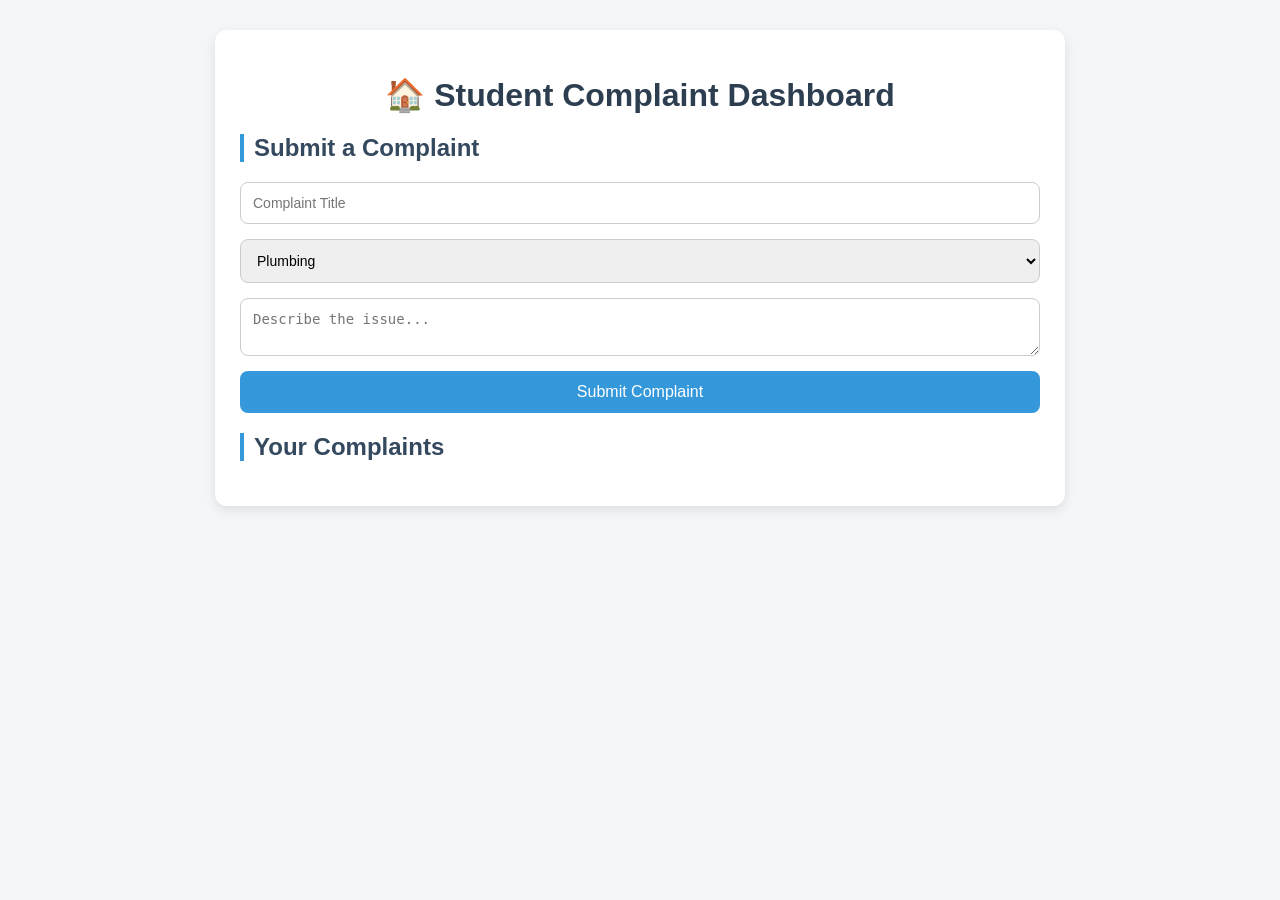
==== index.html @ 3876baae "Add files via upload" ====
<!DOCTYPE html>
<html lang="en">
<head>
  <meta charset="UTF-8">
  <title>Student Dashboard - Hostel Complaint System</title>
  <link rel="stylesheet" href="style.css">
</head>
<body>
  <div class="container">
    <h1>🏠 Student Complaint Dashboard</h1>
    
    <section class="form-section">
      <h2>Submit a Complaint</h2>
      <form id="complaintForm">
        <input type="text" id="title" placeholder="Complaint Title" required>
        <select id="category">
          <option>Plumbing</option>
          <option>Electricity</option>
          <option>Cleaning</option>
        </select>
        <textarea id="description" placeholder="Describe the issue..." required></textarea>
        <button type="submit">Submit Complaint</button>
      </form>
    </section>

    <section class="list-section">
      <h2>Your Complaints</h2>
      <ul id="complaintList"></ul>
    </section>
  </div>
  <script src="script.js"></script>
</body>
</html>
---- style.css ----
/* General Page Setup */
body {
  font-family: "Segoe UI", Tahoma, Geneva, Verdana, sans-serif;
  background: #f4f6f8;
  margin: 0;
  padding: 0;
  color: #333;
}

.container {
  max-width: 800px;
  margin: 30px auto;
  background: #fff;
  padding: 25px;
  border-radius: 12px;
  box-shadow: 0px 4px 12px rgba(0,0,0,0.1);
}

/* Headings */
h1 {
  text-align: center;
  color: #2c3e50;
  margin-bottom: 20px;
}

h2 {
  margin-top: 20px;
  color: #34495e;
  border-left: 4px solid #3498db;
  padding-left: 10px;
}

/* Form Styling */
form {
  display: flex;
  flex-direction: column;
  gap: 15px;
  margin-top: 15px;
}

input, select, textarea {
  padding: 12px;
  border: 1px solid #ccc;
  border-radius: 8px;
  font-size: 14px;
  transition: 0.3s;
}

input:focus, select:focus, textarea:focus {
  border-color: #3498db;
  outline: none;
  box-shadow: 0 0 5px rgba(52,152,219,0.3);
}

button {
  padding: 12px;
  background: #3498db;
  color: white;
  border: none;
  border-radius: 8px;
  font-size: 16px;
  cursor: pointer;
  transition: 0.3s;
}

button:hover {
  background: #2980b9;
}

/* Complaint List */
ul {
  list-style: none;
  padding: 0;
  margin-top: 20px;
}

ul li {
  background: #f9f9f9;
  margin-bottom: 12px;
  padding: 15px;
  border-left: 5px solid #3498db;
  border-radius: 8px;
  box-shadow: 0px 2px 6px rgba(0,0,0,0.05);
}

/* Status colors */
.status-pending {
  color: #e74c3c;
  font-weight: bold;
}

.status-progress {
  color: #f39c12;
  font-weight: bold;
}

.status-resolved {
  color: #27ae60;
  font-weight: bold;
}

/* Filters */
.filter-section {
  display: flex;
  gap: 15px;
  margin: 20px 0;
}
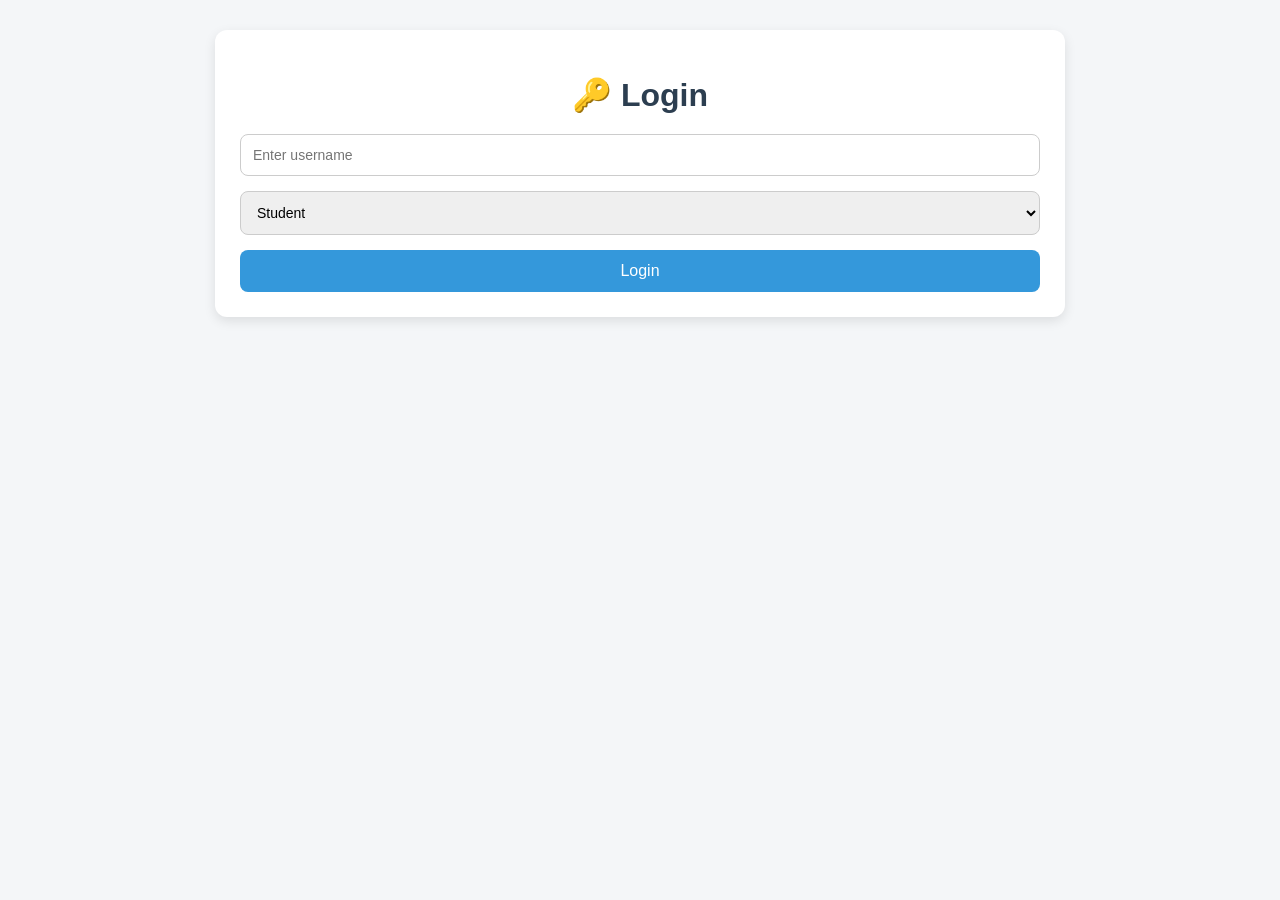
==== commit 2159b959: "Update index.html" ====
--- a/index.html
+++ b/index.html
@@ -2,32 +2,48 @@
 <html lang="en">
 <head>
   <meta charset="UTF-8">
-  <title>Student Dashboard - Hostel Complaint System</title>
+  <title>Hostel Complaint System</title>
   <link rel="stylesheet" href="style.css">
 </head>
 <body>
   <div class="container">
-    <h1>🏠 Student Complaint Dashboard</h1>
-    
-    <section class="form-section">
-      <h2>Submit a Complaint</h2>
-      <form id="complaintForm">
-        <input type="text" id="title" placeholder="Complaint Title" required>
-        <select id="category">
-          <option>Plumbing</option>
-          <option>Electricity</option>
-          <option>Cleaning</option>
+
+    <!-- Login View -->
+    <div id="loginView">
+      <h1>🔑 Login</h1>
+      <form id="loginForm">
+        <input type="text" id="username" placeholder="Enter username" required>
+        <select id="role">
+          <option value="student">Student</option>
+          <option value="admin">Admin</option>
         </select>
-        <textarea id="description" placeholder="Describe the issue..." required></textarea>
-        <button type="submit">Submit Complaint</button>
+        <button type="submit">Login</button>
       </form>
-    </section>
+    </div>
 
-    <section class="list-section">
-      <h2>Your Complaints</h2>
-      <ul id="complaintList"></ul>
-    </section>
-  </div>
-  <script src="script.js"></script>
-</body>
-</html>
+    <!-- Student Dashboard -->
+    <div id="studentView" style="display:none;">
+      <h1>🏠 Student Dashboard</h1>
+      <button onclick="logout()">Logout</button>
+      <section class="form-section">
+        <h2>Submit a Complaint</h2>
+        <form id="complaintForm">
+          <input type="text" id="title" placeholder="Complaint Title" required>
+          <select id="category">
+            <option>Plumbing</option>
+            <option>Electricity</option>
+            <option>Cleaning</option>
+          </select>
+          <textarea id="description" placeholder="Describe the issue..." required></textarea>
+          <button type="submit">Submit Complaint</button>
+        </form>
+      </section>
+      <section class="list-section">
+        <h2>Your Complaints</h2>
+        <ul id="complaintList"></ul>
+      </section>
+    </div>
+
+    <!-- Admin Dashboard -->
+    <div id="adminView" style="display:none;">
+
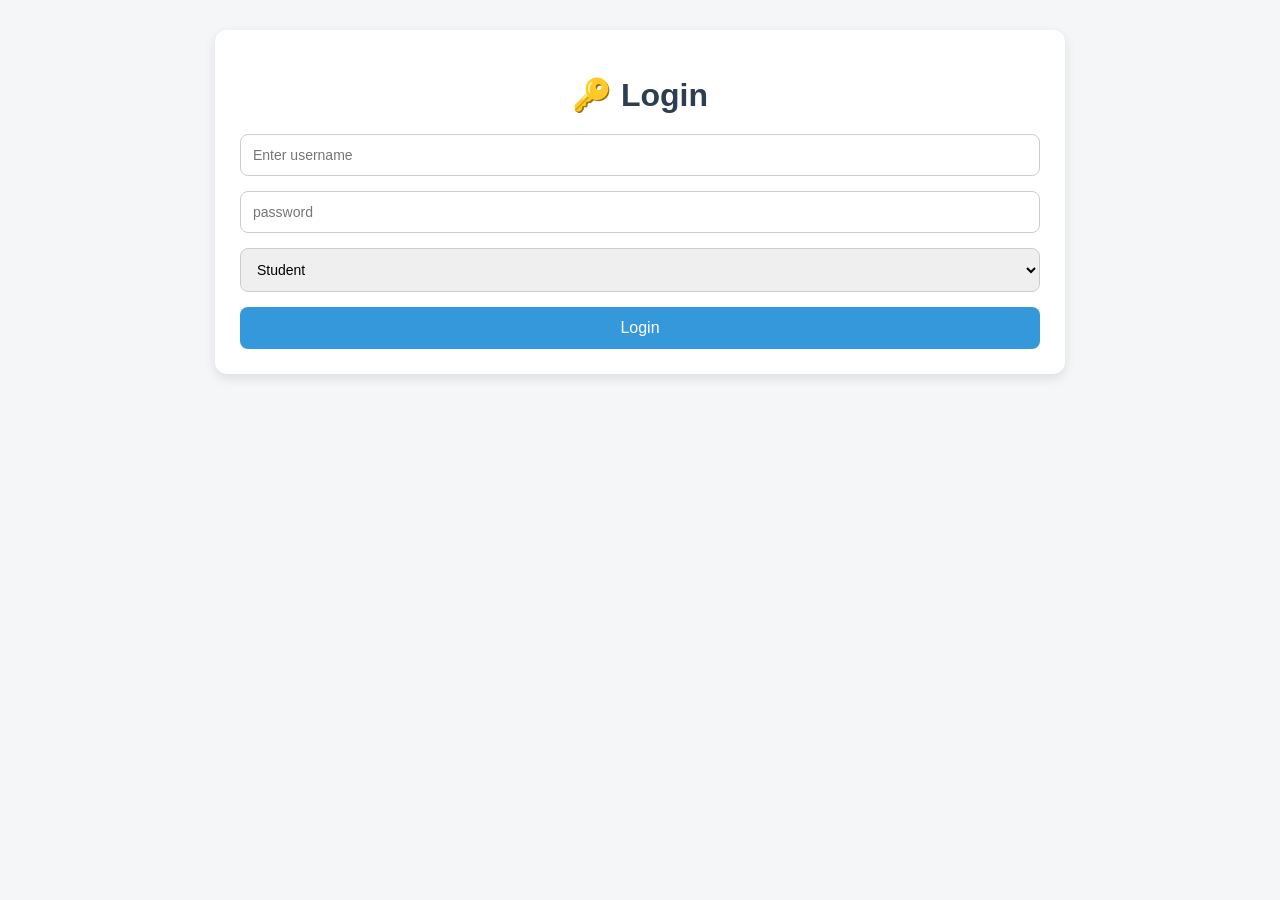
==== commit 920ba207: "Update index.html" ====
--- a/index.html
+++ b/index.html
@@ -13,6 +13,7 @@
       <h1>🔑 Login</h1>
       <form id="loginForm">
         <input type="text" id="username" placeholder="Enter username" required>
+        <input type ="password" id="password" placeholder="password" required>
         <select id="role">
           <option value="student">Student</option>
           <option value="admin">Admin</option>
@@ -47,3 +48,4 @@
     <!-- Admin Dashboard -->
     <div id="adminView" style="display:none;">
 
+
--- a/style.css
+++ b/style.css
@@ -1,4 +1,4 @@
-/* General Page Setup */
+/* --- GENERAL STYLING --- */
 body {
   font-family: "Segoe UI", Tahoma, Geneva, Verdana, sans-serif;
   background: #f4f6f8;
@@ -16,7 +16,7 @@
   box-shadow: 0px 4px 12px rgba(0,0,0,0.1);
 }
 
-/* Headings */
+/* --- HEADINGS --- */
 h1 {
   text-align: center;
   color: #2c3e50;
@@ -30,7 +30,7 @@
   padding-left: 10px;
 }
 
-/* Form Styling */
+/* --- FORMS --- */
 form {
   display: flex;
   flex-direction: column;
@@ -67,7 +67,7 @@
   background: #2980b9;
 }
 
-/* Complaint List */
+/* --- LISTS --- */
 ul {
   list-style: none;
   padding: 0;
@@ -83,7 +83,7 @@
   box-shadow: 0px 2px 6px rgba(0,0,0,0.05);
 }
 
-/* Status colors */
+/* --- STATUS COLORS --- */
 .status-pending {
   color: #e74c3c;
   font-weight: bold;
@@ -99,9 +99,27 @@
   font-weight: bold;
 }
 
-/* Filters */
+/* --- FILTER SECTION --- */
 .filter-section {
   display: flex;
   gap: 15px;
   margin: 20px 0;
+  flex-wrap: wrap;
 }
+
+/* --- LOGOUT BUTTON --- */
+button.logout {
+  background: #e74c3c;
+  margin-bottom: 20px;
+}
+
+button.logout:hover {
+  background: #c0392b;
+}
+
+/* --- HIDE VIEWS --- */
+#studentView, #adminView {
+  display: none;
+}
+
+
